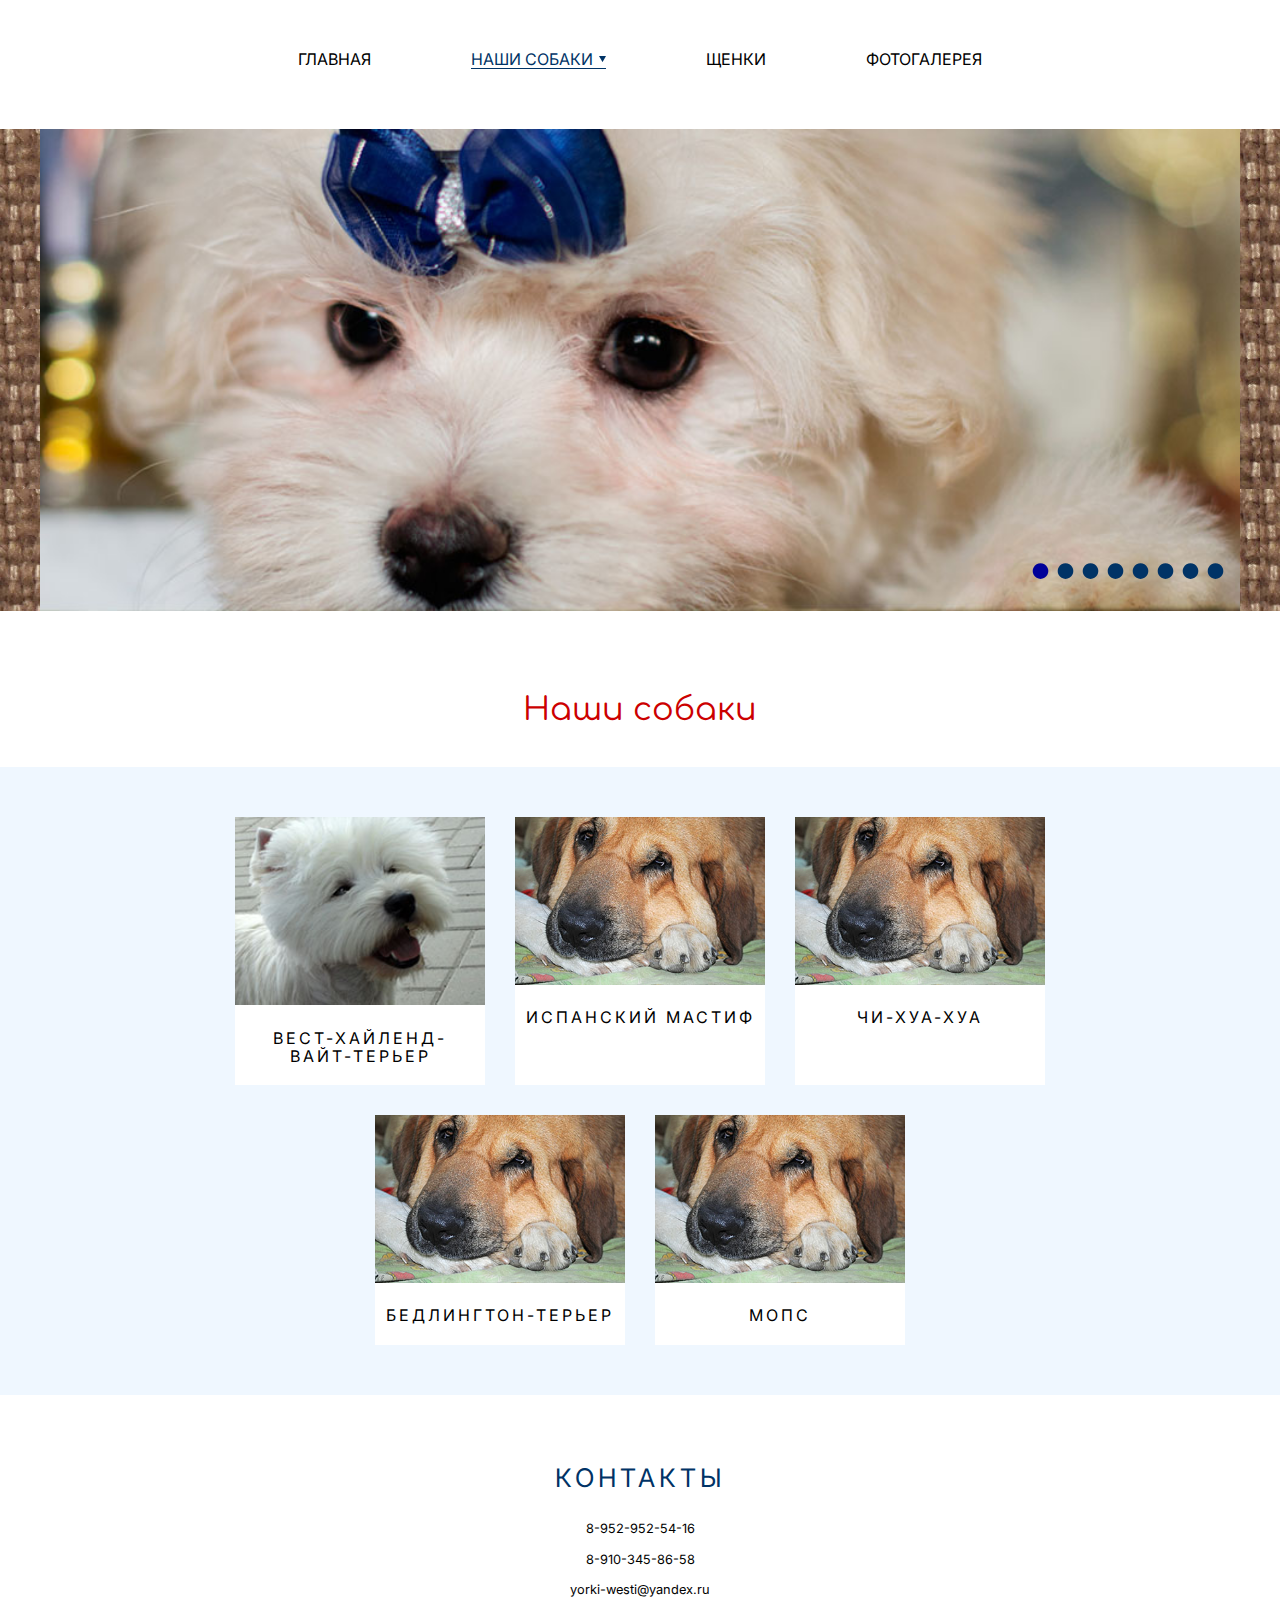
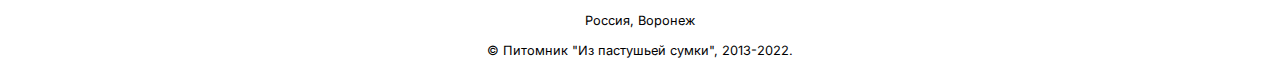
==== breeds.html @ dee0ec4c "Add files via upload" ====
<!doctype html>
<html lang="ru">

<head>
  <meta charset="utf-8">
  <meta name="viewport" content="width=device-width, initial-scale=1.0">
  <meta name="description" content="Официальный сайт питомника собак Из Пастушьей сумки">
  <meta name="keywords"
    content="питомник собак, разведение собак, купить щенка, выставка собак, груминг, вест-хайленд-вайт-терьер, испанский мастиф, йоркширский терьер, чи-хуа-хуа, мопс, бедлингтон-терьер">
  <title>Питомник &quot;Из пастушьей сумки&quot;</title>
  <link rel="preconnect" href="https://fonts.googleapis.com">
  <link rel="preconnect" href="https://fonts.gstatic.com" crossorigin>
  <link href="https://fonts.googleapis.com/css2?family=Inter:wght@400;500&display=swap" rel="stylesheet">
  <link href="https://fonts.googleapis.com/css2?family=Comfortaa:wght@300;400;500&display=swap" rel="stylesheet">
  <link rel="stylesheet" href="css/normalize.css">
  <link rel="stylesheet" href="css/main.css">
  <!--[if lt IE 9]>
    <script src="./scripts/html5shiv.js"></script>
  <![endif]-->
  <script src="scripts/jquery3_6_0.js" defer></script>
  <script src="scripts/cycle2.js" defer></script>
  <script src="scripts/banner.js" defer></script>
  <script src="scripts/submenu.js" defer></script>
</head>

<body id="breeds">
  <header>
    <nav>
      <ul>
        <li><a href="index.html">Главная</a></li>
        <li><a href="breeds.html" class="submenuLink">Наши собаки</a>
          <ul class="submenu">
            <li><a href="westi.html">Вест-хайленд-вайт-терьер</a></li>
            <li><a href="mastif.html">Испанский мастиф</a></li>
            <li><a href="chihua.html">Чи-хуа-хуа</a></li>
            <li><a href="bedlington.html">Бедлингтон-терьер</a></li>
            <li><a href="mops.html">Мопс</a></li>
          </ul>
        </li>
        <li><a href="puppies.html">Щенки</a></li>
        <li><a href="gallery.html">Фотогалерея</a></li>
      </ul>
    </nav>
  </header>
  <div class="bannerWrapper">
    <div class="banner" data-cycle-fx="tileBlind" data-cycle-tile-vertical="true" data-cycle-tile-count="20"
      data-cycle-pause-on-hover="true" data-cycle-speed="500" data-cycle-loader="true">
      <div class="cycle-pager"></div>
      <img src="images/banner/slider001.jpg" alt="Многопородный питомник &quot;Из пастушьей сумки&quot;">
      <img src="images/banner/slider004.jpg" alt="Многопородный питомник &quot;Из пастушьей сумки&quot;">
      <img src="images/banner/slider006.jpg" alt="Многопородный питомник &quot;Из пастушьей сумки&quot;">
      <img src="images/banner/slider005.jpg" alt="Многопородный питомник &quot;Из пастушьей сумки&quot;">
      <img src="images/banner/slider003.jpg" alt="Многопородный питомник &quot;Из пастушьей сумки&quot;">
      <img src="images/banner/slider007.jpg" alt="Многопородный питомник &quot;Из пастушьей сумки&quot;">
      <img src="images/banner/slider002.jpg" alt="Многопородный питомник &quot;Из пастушьей сумки&quot;">
      <img src="images/banner/slider008.jpg" alt="Многопородный питомник &quot;Из пастушьей сумки&quot;">
    </div>
  </div><!-- /.bannerWrapper-->

    <h1>Наши собаки</h1>
    <section class="services">
    <div class="cards">
      <a class="card" href="westi.html">
        <figure>
          <img src="images/westi01.jpg" alt="Вест-хайленд-вайт-терьер">
          <figcaption>Вест-хайленд-вайт-терьер</figcaption>
        </figure>
      </a>
      <a class="card hidden" href="#">
        <figure>
          <img src="images/mastif01.jpg" alt="Йоркширский терьер">
          <figcaption>Йоркширский терьер</figcaption>
        </figure>
      </a>
      <a class="card" href="#">
        <figure>
          <img src="images/mastif01.jpg" alt="Испанский мастиф">
          <figcaption>Испанский мастиф</figcaption>
        </figure>
      </a>
      <a class="card" href="#">
        <figure>
          <img src="images/mastif01.jpg" alt="Чи-хуа-хуа">
          <figcaption>Чи-хуа-хуа</figcaption>
        </figure>
      </a>
      <a class="card" href="#">
        <figure>
          <img src="images/mastif01.jpg" alt="Бедлингтон-терьер">
          <figcaption>Бедлингтон-терьер</figcaption>
        </figure>
      </a>
      <a class="card" href="#">
        <figure>
          <img src="images/mastif01.jpg" alt="Мопс">
          <figcaption>Мопс</figcaption>
        </figure>
      </a>
      <a class="card hidden" href="#">
        <figure>
          <img src="images/mastif01.jpg" alt="Мальтезе">
          <figcaption>Мальтезе</figcaption>
        </figure>
      </a>
    </div><!-- /.cards-->
    </section>


  <footer class="contacts">
    <h2>Контакты</h2>
    <p>8-952-952-54-16</p>
    <p>8-910-345-86-58</p>
    <p>yorki-westi@yandex.ru</p>
    <p>Россия, Воронеж</p>
    <p>&copy; Питомник &quot;Из пастушьей сумки&quot;, 2013-2022.</p>
  </footer>

</body>
</html>
---- css/main.css ----
* {
    box-sizing: border-box;
}

body {
    /* 	background-image: url(../images/background_body.jpg); */
    font-size: 1rem;
    margin: 0;
    padding: 0;
    font-family: Inter, "Arial Narrow", Arial, sans-serif;
}

header {
    background: #fff;
    padding: 50px 0;
    z-index: 300;
}

header ul {
    display: flex;
    justify-content: center;
    gap: 100px;
    margin: 0;
    padding: 0;
    list-style-type: none;
    position: relative;
    z-index: 300;
}
nav a {
    text-decoration: none;
    color: #000;
    text-transform: uppercase;
}

nav a:hover {
    color: #000;
    border-bottom: 1px #036 solid;
    text-decoration: none;
    font-weight: normal;
}

#main a[href*="index.html"],
#breeds a[href*="breeds.html"] {
    color: #036;
    border-bottom: 1px #036 solid;
}

.submenu {
    display: block;
    max-width: 150px;
    position: absolute;
    background: #fff;
    z-index: 600;
    padding: 0;
    margin-left: -10px;
    margin-top: -2px;
    opacity: 0;
    transition: opacity .5s;
}
.submenu li {
    border-bottom: 1px solid #036;
    padding-left: 10px;
    padding-right: 10px;
}
.submenu li:hover {
    background: rgba(181, 217, 248, 0.331);
}
.submenuLink {
    background: url(../images/arrow.svg) no-repeat center right;
    padding-right: 13px;
    margin-bottom: 10px;
    display: inline-block;
}
.submenu a {
    display: block;
    padding: 7px 0px;
}
.submenu a:hover {
    border: none;
    color: #036;

}

.bannerWrapper {
    background-image: url(../images/background_body.jpg);
}
.banner {
    height: auto;
    max-width: 1200px;
    margin: 0 auto;
    position: relative;

}
.banner img {
    /* max-height: 100%; */
    width: 100%;
}
.banner .cycle-pager {
    text-align: right;
    width: 100%;
    position: absolute;
    right: 1%;
    bottom: 3%;
    overflow: hidden;
    z-index: 500;
    color: #036;
    font-size: 50px;
    cursor: pointer;
}
.banner .cycle-pager-active {
    text-align: right;
    overflow: hidden;
    z-index: 500;
    color: #009;
}


main {    
    padding: 0px 50px 20px;
}
.shepherd {
    background: url(../images/shepherd_bag.png) no-repeat right -35px bottom #fff;
}
.content {
    display: flex;
    gap: 30px;
}
.photo {
    /* flex-basis: 250px; */
}
.about {
    
}

h1 {
    font-family: 'Comfortaa', cursive;
    color: #c00;
    font-weight: 400;
    text-align: center;
    font-size: 2rem;
    line-height: 1.7;
    margin-bottom: 30px;
    padding-top: 50px;
}
h2 {
    color: #036;
    font-weight: 400;
    text-align: center;
    font-size: 1.6rem;
    line-height: 1.7;
    margin-bottom: 50px;
    text-transform: uppercase;
    letter-spacing: 4px;
}
p {
    font-size: .8rem;
    margin: 0 0 5px;
    padding: 0;
    line-height: 1.6;
}
a {
    color: #c00;
    text-decoration: none;
}
a:hover {
    text-decoration: underline;
    font-weight: 500;
}
button {
    border: none;
    background: transparent;
    padding: 0;
    margin: 0;
    cursor: pointer;
}

/*карточки, ведущие на страницы*/
.services {
    padding: 50px 50px 0;
    background: #eff7ff;
}
.cards {
    display: flex;
    flex-wrap: wrap;
    justify-content: center;
    gap: 30px;
    background: #eff7ff;
    padding: 0px 50px 50px;
}
.cards figure {
    margin: 0;
    padding: 0;
    background: #fff;
}
.cards img {
    max-width: 100%;
    width: 100%;   /*убрать, когда будут норм. фото*/
}
.cards figcaption {
    padding: 20px 10px;
    text-transform: uppercase;
    text-align: center;
    letter-spacing: 3px;
}
.card {
    flex-basis: 250px;
    margin: 0;
    padding: 0;
    background: #fff;
    display: flex;
    flex-direction: column;
    justify-content: space-between;
    color: #000;
    cursor: pointer;
}
.card:hover {
    text-decoration: none;
    border: none;
    font-weight: normal;
}

/*footer*/
.contacts {
    padding-top: 40px;
    padding-bottom: 10px;
    text-align: center;
}
.contacts h2 {
    margin-bottom: 20px;
}
.contacts p {
    margin-bottom: 10px;
    font-size: .8rem;
}


/*общие классы*/
.left_block { /*+*/
    float: left;
    margin-right: 20px;
}

.right_block {/*+*/
    float: right;
    margin-left: 20px;
}
.right_text { /*+*/
    text-align: right;
}
.border_top_left { /*+*/
    border-top: double #036 4px;
    border-left: double #036 4px;
    padding: 10px 0 0 10px;
}

.border_bot_right {/*+*/
    border-bottom: double #036 4px;
    border-right: double #036 4px;
    padding: 0 10px 10px 0;
}

.border_bot {
    border-bottom: double #036 4px;
    padding-bottom: 10px;
}
.param { /*+*/
    font-weight: 700;
    text-transform: uppercase;
}
.hidden { /*+*/
    display: none;
}
.w170 {
    width: 170px;
}

.w220 {/*+*/
    width: 220px;
}

.w380 {/*+*/
    width: 380px;
}

article {
    margin-top: 70px;
}
article h2 {
    margin-bottom: 20px;
}

.photos {
    width: 100%;
    margin: 30px auto -50px;
    overflow: hidden;
    display: flex;
    flex-wrap: nowrap;
}




/*вкладки*/
.tabs {
    padding: 0;
    margin: 0;
    list-style-type: none;
    display: flex;
    justify-content: space-between;
    line-height: 1.6;
}
.tab_handler {
    flex-grow: 1;
    text-align: center;
    padding: 10px; 
}
.tab_handler:hover,
.tab_handler:focus {
    transform: scale(1.05);
}
.tab_handler a {
    color: #036;    
    letter-spacing: 2px;
    border-bottom: #036 1px solid;
    padding: 0 20px 10px;
}
.tab_active a{
   color: #c00;
   border-bottom-color: #c00;
}
.tab_handler a:hover {
    text-decoration: none;
}
.tabs_content {
    padding-left: 30px;
    padding-right: 30px;
}
.tabs_content h3 {
    color: #036;
    letter-spacing: .5px;
    margin-top: 50px;
}
.topLink {
    color: #c00;
    font-size: 12px;
}
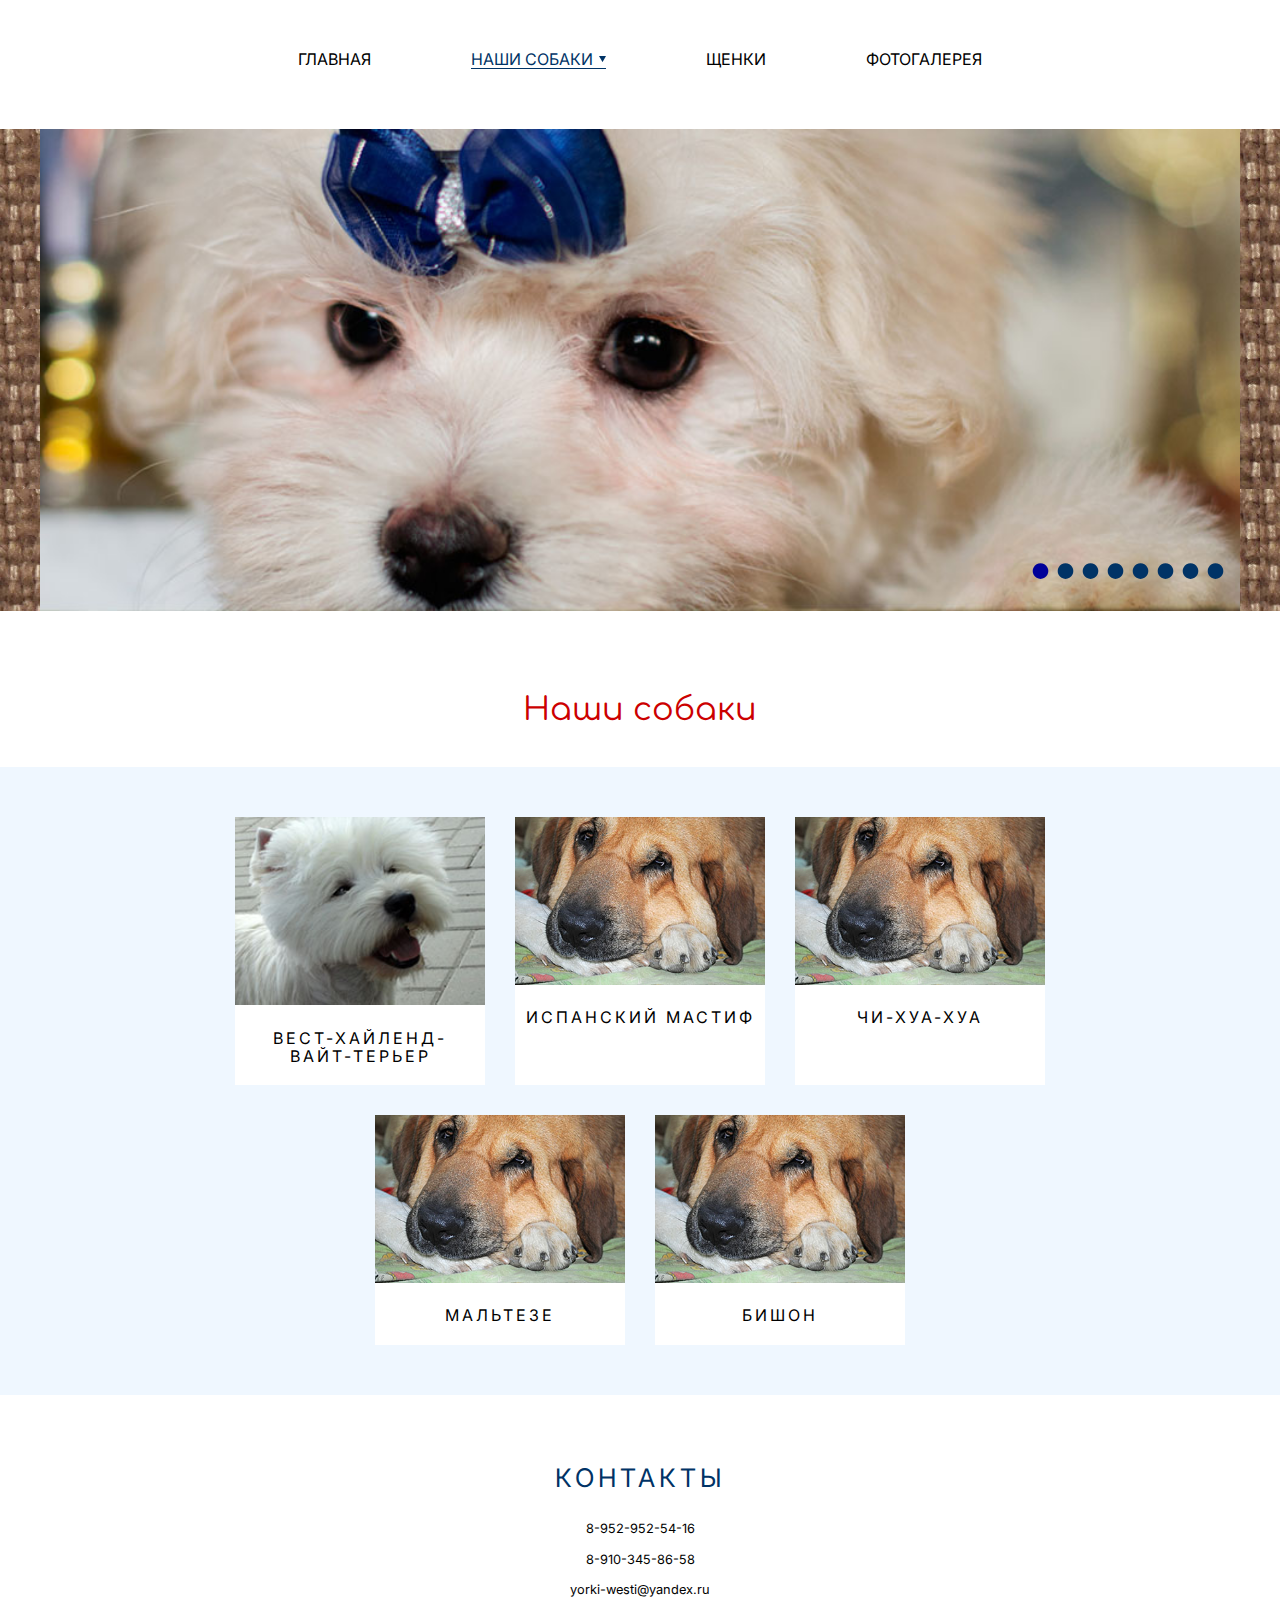
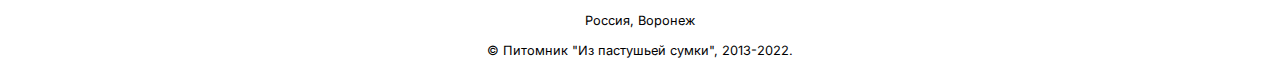
==== commit a2da0677: "Add files via upload" ====
--- a/breeds.html
+++ b/breeds.html
@@ -33,8 +33,8 @@
             <li><a href="westi.html">Вест-хайленд-вайт-терьер</a></li>
             <li><a href="mastif.html">Испанский мастиф</a></li>
             <li><a href="chihua.html">Чи-хуа-хуа</a></li>
-            <li><a href="bedlington.html">Бедлингтон-терьер</a></li>
-            <li><a href="mops.html">Мопс</a></li>
+            <li><a href="bedlington.html">Мальтезе</a></li>
+            <li><a href="mops.html">Бишон</a></li>
           </ul>
         </li>
         <li><a href="puppies.html">Щенки</a></li>
@@ -86,22 +86,17 @@
       </a>
       <a class="card" href="#">
         <figure>
-          <img src="images/mastif01.jpg" alt="Бедлингтон-терьер">
-          <figcaption>Бедлингтон-терьер</figcaption>
+          <img src="images/mastif01.jpg" alt="Мальтезе">
+          <figcaption>Мальтезе</figcaption>
         </figure>
       </a>
       <a class="card" href="#">
         <figure>
-          <img src="images/mastif01.jpg" alt="Мопс">
-          <figcaption>Мопс</figcaption>
+          <img src="images/mastif01.jpg" alt="Бишон">
+          <figcaption>Бишон</figcaption>
         </figure>
       </a>
-      <a class="card hidden" href="#">
-        <figure>
-          <img src="images/mastif01.jpg" alt="Мальтезе">
-          <figcaption>Мальтезе</figcaption>
-        </figure>
-      </a>
+      
     </div><!-- /.cards-->
     </section>
 
